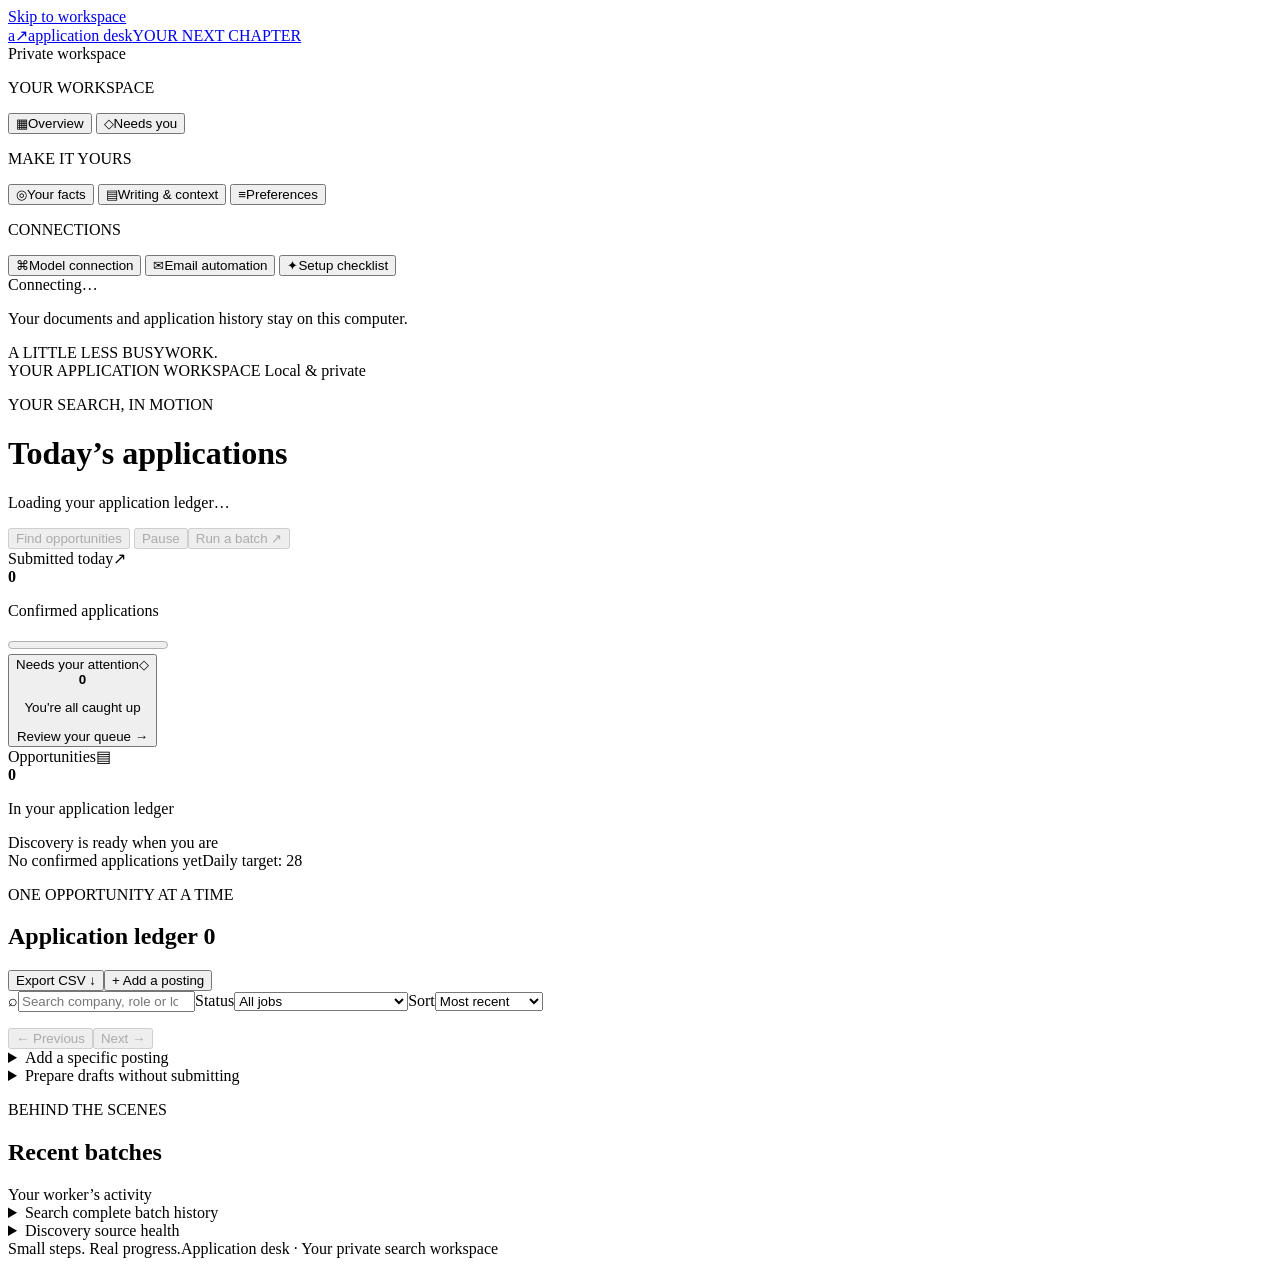
==== hireme/static/index.html @ 131ec29d "Check history backups through a disposable dashboard restore" ====
<!doctype html>
<html lang="en">
  <head>
    <meta charset="utf-8" />
    <meta name="viewport" content="width=device-width,initial-scale=1" />
    <meta name="theme-color" content="#f4f6f9" />
    <meta
      name="description"
      content="Your private application workspace. Find opportunities, keep track of applications, and move your search forward."
    />
    <title>Application desk · Your next chapter</title>
    <link rel="stylesheet" href="/style.css" />
    <script src="/app.js" defer></script>
  </head>
  <body>
    <a class="skip" href="#main">Skip to workspace</a>
    <div class="shell">
      <aside class="rail">
        <a class="brand" href="/" aria-label="Application desk home"
          ><span class="brand-mark" aria-hidden="true">a<span>↗</span></span
          ><span
            >application desk<span class="brand-caption"
              >YOUR NEXT CHAPTER</span
            ></span
          ></a
        >
        <div class="rail-note">
          <span class="privacy-dot"></span> Private workspace
        </div>
        <nav aria-label="Workspace">
          <p class="nav-label">YOUR WORKSPACE</p>
          <button data-view="today" aria-current="page">
            <span class="nav-icon" aria-hidden="true">▦</span>Overview
          </button>
          <button data-view="questions">
            <span class="nav-icon" aria-hidden="true">◇</span>Needs you
            <span id="question-count" class="nav-count"></span>
          </button>
          <p class="nav-label">MAKE IT YOURS</p>
          <button data-view="profile">
            <span class="nav-icon" aria-hidden="true">◎</span>Your facts
          </button>
          <button data-view="materials">
            <span class="nav-icon" aria-hidden="true">▤</span>Writing &amp;
            context
          </button>
          <button data-view="settings">
            <span class="nav-icon" aria-hidden="true">≡</span>Preferences
          </button>
          <p class="nav-label">CONNECTIONS</p>
          <button data-view="providers">
            <span class="nav-icon" aria-hidden="true">⌘</span>Model connection
          </button>
          <button data-view="connections">
            <span class="nav-icon" aria-hidden="true">✉</span>Email automation
          </button>
          <button data-view="setup">
            <span class="nav-icon" aria-hidden="true">✦</span>Setup checklist
          </button>
        </nav>
        <div class="rail-footer">
          <div class="worker-indicator">
            <span id="worker-dot"></span
            ><span id="worker-state">Connecting…</span>
          </div>
          <p>Your documents and application history stay on this computer.</p>
          <span class="footer-label">A LITTLE LESS BUSYWORK.</span>
        </div>
      </aside>
      <main id="main" tabindex="-1">
        <div
          id="connection-status"
          class="connection-banner"
          role="status"
          hidden
        >
          <span id="connection-message"></span
          ><button id="retry-connection" class="secondary" type="button">
            Reconnect
          </button>
        </div>
        <div
          id="recovery-banner"
          class="connection-banner"
          role="status"
          hidden
        >
          <div>
            <strong>Your previous work was interrupted.</strong>
            <p id="recovery-detail" class="help">
              Recover the recorded work before starting another batch. Uncertain
              submissions stay held for your verification.
            </p>
          </div>
          <button id="recover-worker" class="secondary" type="button">
            Recover and stay paused
          </button>
        </div>
        <p id="worker-error" class="callout" role="alert" hidden></p>
        <div id="notice" role="status" aria-live="polite"></div>
        <div id="demo-banner" class="demo-banner" hidden>
          <span
            ><strong>You’re exploring a sample workspace.</strong> Companies,
            applications and answers here are invented. Nothing will be
            submitted or saved.</span
          ><code>hireme dashboard</code>
        </div>
        <div class="workspace-topbar">
          <span id="workspace-date">YOUR APPLICATION WORKSPACE</span
          ><span class="local-label"
            ><span class="privacy-dot"></span> Local &amp; private</span
          >
        </div>
        <header class="page-head">
          <div>
            <p class="eyebrow" id="page-eyebrow">YOUR SEARCH, IN MOTION</p>
            <h1 id="heading">Today’s applications</h1>
            <p id="subheading">Loading your application ledger…</p>
          </div>
          <div class="actions">
            <button id="discover" class="secondary" disabled>
              Find opportunities
            </button>
            <button id="pause" class="secondary" disabled>Pause</button
            ><button id="run" disabled>
              Run a batch <span aria-hidden="true">↗</span>
            </button>
          </div>
        </header>
        <section id="setup" class="view" hidden>
          <p class="intro">
            Your documents, your voice, your search. Start with a resume;
            optional sources can be added later. Everything saves on this
            computer.
          </p>
          <div class="setup-banner">
            <div>
              <span class="eyebrow">A GOOD SEARCH STARTS WITH YOU</span>
              <h2>Your experience.<br />Your voice. Your next step.</h2>
              <p>
                Give your desk the essentials. It takes care of the repetitive
                parts, and comes back to you when it needs an answer.
              </p>
            </div>
            <div class="setup-art" aria-hidden="true">
              <span class="art-sheet"
                ><span>YOUR NEXT CHAPTER</span><i></i><i></i><i></i
                ><b>↗</b></span
              ><span class="art-tag">Made for your ambitions.</span>
            </div>
          </div>
          <div id="machine-checks" class="section"></div>
          <details class="section" id="setup-diagnostics">
            <summary>Check local setup and get help</summary>
            <p class="help">
              Check your saved setup without sending model requests or
              applications. Download a report with setup status and next steps;
              applicant answers and credentials are omitted.
            </p>
            <div class="actions">
              <button id="check-setup">Check local setup</button>
              <button id="download-setup-report" class="secondary" disabled>
                Download setup report
              </button>
            </div>
            <p id="setup-check-error" role="alert" hidden></p>
            <p id="setup-check-status" class="help" role="status"></p>
            <div id="setup-check-results" class="diagnostic-list"></div>
          </details>
          <div class="section-head">
            <h2>Your setup checklist</h2>
            <span id="setup-progress-text" class="help"></span>
          </div>
          <div id="setup-steps" class="setup-grid"></div>
          <button id="begin-setup">
            Let’s get started <span aria-hidden="true">→</span>
          </button>
        </section>
        <div id="guided-setup" class="section" hidden>
          <div class="guided-top">
            <span class="eyebrow">SETTING UP YOUR DESK</span
            ><span id="guided-progress-text" class="help"></span>
          </div>
          <progress
            id="guided-progress"
            value="1"
            max="7"
            aria-label="Setup progress"
          ></progress>
          <p id="guided-label"></p>
          <div class="actions">
            <button id="setup-back" class="secondary">Back</button
            ><button id="setup-next">Continue</button
            ><button id="setup-exit" class="secondary">
              Explore on my own
            </button>
          </div>
        </div>
        <section id="today" class="view">
          <div class="overview-grid" aria-label="Application overview">
            <article class="metric metric-primary">
              <div class="metric-top">
                <span>Submitted today</span><span aria-hidden="true">↗</span>
              </div>
              <strong id="metric-submitted">0</strong>
              <p id="metric-submitted-help">Confirmed applications</p>
              <progress
                id="submission-progress"
                value="0"
                max="28"
                aria-label="Daily application target"
              ></progress>
            </article>
            <button class="metric metric-attention" id="review-queue">
              <div class="metric-top">
                <span>Needs your attention</span
                ><span aria-hidden="true">◇</span>
              </div>
              <strong id="metric-attention">0</strong>
              <p id="metric-attention-help">You're all caught up</p>
              <span class="metric-link"
                >Review your queue <span aria-hidden="true">→</span></span
              >
            </button>
            <article class="metric">
              <div class="metric-top">
                <span>Opportunities</span><span aria-hidden="true">▤</span>
              </div>
              <strong id="metric-opportunities">0</strong>
              <p>In your application ledger</p>
              <span class="metric-foot" id="metric-ready"
                >Discovery is ready when you are</span
              >
            </article>
          </div>
          <div class="daily-line">
            <span id="daily-progress">No confirmed applications yet</span
            ><span id="daily-target">Daily target: 28</span>
          </div>
          <div id="setup-callout" class="callout" hidden>
            <h2>Set up once. Let it work.</h2>
            <p>
              Import your resume, confirm the extracted facts, and answer the
              few things a resume cannot tell us. Missing facts stay blank.
            </p>
            <button id="setup-link">Complete your profile</button>
          </div>
          <div class="ledger-panel">
            <div class="section-head">
              <div>
                <p class="eyebrow">ONE OPPORTUNITY AT A TIME</p>
                <h2>
                  Application ledger
                  <span id="ledger-count" class="count-pill">0</span>
                </h2>
              </div>
              <div class="ledger-actions">
                <button id="export-ledger" class="secondary" type="button">
                  Export CSV <span aria-hidden="true">↓</span></button
                ><button id="add-posting" class="secondary">
                  + Add a posting
                </button>
              </div>
            </div>
            <div class="ledger-toolbar">
              <label class="search-field"
                ><span aria-hidden="true">⌕</span
                ><input
                  id="job-search"
                  maxlength="200"
                  type="search"
                  placeholder="Search company, role or location"
                  aria-label="Search opportunities" /></label
              ><label class="filter-field"
                ><span>Status</span
                ><select
                  id="status-filter"
                  aria-label="Filter opportunities by status"
                >
                  <option value="all">All jobs</option>
                  <option value="confirmed">Submitted</option>
                  <option value="blocked">Needs action</option>
                  <option value="not_match">Not a match</option>
                  <option value="waiting">Limit active</option>
                  <option value="unknown">Uncertain</option>
                  <option value="awaiting_verification">
                    Email verification pending
                  </option>
                  <option value="discovered">Ready to evaluate</option>
                  <option value="prepared">Prepared drafts</option>
                </select></label
              ><label class="filter-field"
                ><span>Sort</span
                ><select id="job-sort" aria-label="Sort opportunities">
                  <option value="recent">Most recent</option>
                  <option value="fit">Best fit</option>
                  <option value="company">Company A–Z</option>
                </select></label
              >
            </div>
            <p id="ledger-scope" class="help ledger-scope"></p>
            <div id="jobs" tabindex="-1"></div>
            <div class="ledger-pagination">
              <span
                id="ledger-page-label"
                class="help"
                role="status"
                aria-live="polite"
              ></span>
              <div class="actions">
                <button
                  id="ledger-previous"
                  class="secondary"
                  type="button"
                  disabled
                >
                  ← Previous</button
                ><button
                  id="ledger-next"
                  class="secondary"
                  type="button"
                  disabled
                >
                  Next →
                </button>
              </div>
            </div>
          </div>
          <details id="add-posting-panel" class="section">
            <summary>Add a specific posting</summary>
            <p class="help">
              Found something promising? Add the official application link and
              we’ll check it against your preferences.
            </p>
            <form id="job-form" class="form-grid">
              <label>Company<input name="company" required /></label
              ><label>Role<input name="title" required /></label
              ><label class="wide"
                >Official application URL<input
                  name="url"
                  type="url"
                  required /></label
              ><label>Location<input name="location" required /></label
              ><label class="wide"
                >Posting text<textarea
                  name="description"
                  rows="4"
                ></textarea></label
              ><button type="submit">Add to discovery queue</button>
            </form>
          </details>
          <details id="prepare-panel" class="section">
            <summary>Prepare drafts without submitting</summary>
            <p>
              While submissions are paused, prepare application answers and
              documents for review. This uses your normal model and batch
              limits. The worker keeps submissions paused and holds forms that
              need an account or your help.
            </p>
            <button id="prepare" type="button" class="secondary" disabled>
              Prepare drafts
            </button>
            <p id="prepare-help" class="help"></p>
            <p class="help">
              Choose Prepared drafts in the ledger’s status filter, then open
              Answers &amp; evidence to review saved work. A later live batch
              rechecks answers and documents before submitting.
            </p>
          </details>
          <div class="section-head">
            <div>
              <p class="eyebrow">BEHIND THE SCENES</p>
              <h2>Recent batches</h2>
            </div>
            <span class="help">Your worker’s activity</span>
          </div>
          <div id="runs"></div>
          <details id="run-history-panel" class="section">
            <summary>Search complete batch history</summary>
            <div class="form-grid">
              <label
                >Show batches<select id="run-filter">
                  <option value="all">All recorded batches</option>
                  <option value="running">Running</option>
                  <option value="finished">Finished</option>
                  <option value="paused">Paused</option>
                  <option value="blocked">Stopped for a blocker</option>
                  <option value="interrupted">Interrupted</option>
                </select></label
              >
              <label
                >Search recorded notes<input
                  id="run-search"
                  type="search"
                  maxlength="200"
                  autocomplete="off"
              /></label>
            </div>
            <p id="run-history-error" class="help" role="alert" hidden></p>
            <button
              id="run-history-retry"
              type="button"
              class="secondary"
              hidden
            >
              Retry batch history
            </button>
            <div
              id="run-history"
              tabindex="-1"
              role="region"
              aria-label="Complete batch history"
            ></div>
            <div class="ledger-pagination">
              <span
                id="run-history-page"
                class="help"
                role="status"
                aria-live="polite"
              ></span>
              <div class="actions">
                <button
                  id="run-history-previous"
                  type="button"
                  class="secondary"
                  disabled
                >
                  Newer batches</button
                ><button
                  id="run-history-next"
                  type="button"
                  class="secondary"
                  disabled
                >
                  Older batches
                </button>
              </div>
            </div>
          </details>
          <details id="source-health-panel" class="section">
            <summary>Discovery source health</summary>
            <p class="help">
              The latest check for each source. Earlier opportunities stay saved
              when a source is unavailable.
            </p>
            <p id="source-health-summary" class="help" role="status"></p>
            <div class="ledger-toolbar">
              <label
                >Search source or error<input
                  id="source-search"
                  type="search"
                  maxlength="200"
                  autocomplete="off"
              /></label>
              <label
                >Source status<select id="source-filter">
                  <option value="all">All sources</option>
                  <option value="error">Unavailable</option>
                  <option value="ok">Available</option>
                </select></label
              >
            </div>
            <p
              id="source-health-error"
              class="callout error"
              role="alert"
              hidden
            ></p>
            <button
              id="source-health-retry"
              type="button"
              class="secondary"
              hidden
            >
              Retry source health
            </button>
            <div
              id="sources"
              tabindex="-1"
              role="region"
              aria-label="Discovery source checks"
            ></div>
            <div class="ledger-pagination">
              <span
                id="source-health-page"
                class="help"
                role="status"
                aria-live="polite"
              ></span>
              <div class="actions">
                <button
                  id="source-health-previous"
                  type="button"
                  class="secondary"
                  disabled
                >
                  Previous sources</button
                ><button
                  id="source-health-next"
                  type="button"
                  class="secondary"
                  disabled
                >
                  Next sources
                </button>
              </div>
            </div>
          </details>
        </section>
        <section id="questions" class="view" hidden>
          <p class="intro">
            Answer a personal question once and it will be reused for the same
            wording and options. Account and CAPTCHA blocks link straight to the
            job. The worker continues with other opportunities.
          </p>
          <label
            >Search question, employer or role<input
              id="question-search"
              type="search"
              maxlength="200"
              autocomplete="off"
          /></label>
          <p id="question-draft-help" class="help" hidden>
            Save or discard your unfinished answers before searching or changing
            question pages.
          </p>
          <p id="question-error" class="help" role="alert" hidden></p>
          <button id="question-retry" type="button" class="secondary" hidden>
            Retry questions
          </button>
          <div
            id="question-list"
            tabindex="-1"
            role="region"
            aria-label="Unanswered questions"
          ></div>
          <div class="ledger-pagination">
            <span
              id="question-page"
              class="help"
              role="status"
              aria-live="polite"
            ></span>
            <div class="actions">
              <button
                id="question-previous"
                type="button"
                class="secondary"
                disabled
              >
                Previous questions
              </button>
              <button
                id="question-next"
                type="button"
                class="secondary"
                disabled
              >
                Next questions
              </button>
            </div>
          </div>
          <h2 class="section">Applications that need a hand</h2>
          <p id="blocked-scope" class="help"></p>
          <div id="blocked-jobs"></div>
          <button id="view-all-holds" type="button" class="secondary">
            View all held opportunities
          </button>
          <h2 class="section">Uncertain submissions</h2>
          <p>
            Verify the employer’s confirmation or candidate portal before
            recording an outcome. These jobs will never be retried
            automatically.
          </p>
          <div class="form-grid">
            <label
              >Show outcomes<select id="outcome-filter">
                <option value="pending">All unresolved outcomes</option>
                <option value="unknown">Uncertain submissions</option>
                <option value="awaiting_verification">
                  Email verification pending
                </option>
              </select></label
            >
            <label
              >Search employer or role<input
                id="outcome-search"
                type="search"
                maxlength="200"
                autocomplete="off"
            /></label>
          </div>
          <p id="outcome-draft-help" class="help" hidden>
            Record or discard unfinished verification notes before changing
            filters or pages.
          </p>
          <p id="outcome-error" class="help" role="alert" hidden></p>
          <button id="outcome-retry" type="button" class="secondary" hidden>
            Retry unresolved outcomes
          </button>
          <div
            id="uncertain"
            tabindex="-1"
            role="region"
            aria-label="Unresolved submission records"
          ></div>
          <div class="ledger-pagination">
            <span
              id="outcome-page"
              class="help"
              role="status"
              aria-live="polite"
            ></span>
            <div class="actions">
              <button
                id="outcome-previous"
                type="button"
                class="secondary"
                disabled
              >
                Previous outcomes</button
              ><button
                id="outcome-next"
                type="button"
                class="secondary"
                disabled
              >
                Next outcomes
              </button>
            </div>
          </div>
          <h2 class="section">Employer accounts</h2>
          <p>
            Complete held verification in the dedicated browser, then record
            evidence that the account exists and you can sign in. Passwords are
            never displayed here.
          </p>
          <div class="form-grid">
            <label
              >Show accounts<select id="account-filter">
                <option value="uncertain">Needs verification</option>
                <option value="all">All accounts</option>
              </select></label
            >
            <label
              >Search employer or website<input
                id="account-search"
                type="search"
                maxlength="200"
                autocomplete="off"
            /></label>
          </div>
          <p id="account-draft-help" class="help" hidden>
            Save your verification evidence before changing account pages or
            filters.
          </p>
          <p id="account-error" class="help" role="alert" hidden></p>
          <button id="account-retry" type="button" class="secondary" hidden>
            Retry account history
          </button>
          <div
            id="employer-accounts"
            tabindex="-1"
            role="region"
            aria-label="Employer account records"
          ></div>
          <div class="ledger-pagination">
            <span
              id="account-page"
              class="help"
              role="status"
              aria-live="polite"
            ></span>
            <div class="actions">
              <button
                id="account-previous"
                type="button"
                class="secondary"
                disabled
              >
                Previous accounts
              </button>
              <button
                id="account-next"
                type="button"
                class="secondary"
                disabled
              >
                Next accounts
              </button>
            </div>
          </div>
          <details id="account-transfer-panel" class="section">
            <summary>Move employer passwords to another computer</summary>
            <p class="help">
              Your history backup keeps account records, but excludes passwords.
              Use a separate encrypted transfer to recover existing employer
              passwords after restoring matching history on your other computer
              or Pi. Both workspaces must use the same confirmed applicant email
              and stay paused.
            </p>
            <p id="account-transfer-readiness" class="help"></p>
            <div class="account-transfer-grid">
              <form id="account-export-form" method="post">
                <h3>1. Export from this computer</h3>
                <label
                  >New transfer passphrase<input
                    name="passphrase"
                    type="password"
                    autocomplete="new-password"
                    minlength="12"
                    maxlength="1024"
                    required
                /></label>
                <label
                  >Repeat transfer passphrase<input
                    name="confirmation"
                    type="password"
                    autocomplete="new-password"
                    minlength="12"
                    maxlength="1024"
                    required
                /></label>
                <p class="help">
                  Use at least 12 characters. Keep this passphrase separately;
                  it is required to unlock the transfer.
                </p>
                <button type="submit" disabled>
                  Download encrypted passwords
                </button>
                <p id="account-export-feedback" class="help" role="status"></p>
              </form>
              <form id="account-import-form" method="post">
                <h3>2. Import on the other computer</h3>
                <label
                  >Encrypted credential transfer<input
                    name="archive"
                    type="file"
                    accept=".encrypted,application/json"
                    required
                /></label>
                <label
                  >Transfer passphrase<input
                    name="passphrase"
                    type="password"
                    autocomplete="off"
                    minlength="12"
                    maxlength="1024"
                    required
                /></label>
                <p class="help">
                  Restore the matching history backup first. Existing different
                  passwords are rejected. Account uncertainty stays recorded;
                  importing keeps submissions paused.
                </p>
                <button type="submit" disabled>
                  Import encrypted passwords
                </button>
                <p id="account-import-feedback" class="help" role="status"></p>
              </form>
            </div>
          </details>
        </section>
        <section id="profile" class="view" hidden>
          <div class="section">
            <h2>Your resume</h2>
            <p id="resume-state">No resume imported.</p>
            <button
              id="download-selected-resume"
              type="button"
              class="secondary"
              hidden
            >
              Download selected resume
            </button>
            <p
              id="selected-resume-feedback"
              class="help"
              role="status"
              hidden
            ></p>
            <label class="upload"
              >Import a PDF<input
                id="resume-upload"
                type="file"
                accept="application/pdf"
            /></label>
            <p class="help">
              The original PDF is copied into private storage. Extracted values
              require your confirmation.
            </p>
          </div>
          <div class="section">
            <h2>Your transcript</h2>
            <p id="transcript-state">No transcript imported.</p>
            <button
              id="download-selected-transcript"
              type="button"
              class="secondary"
              hidden
            >
              Download selected transcript
            </button>
            <p
              id="selected-transcript-feedback"
              class="help"
              role="status"
              hidden
            ></p>
            <button
              id="withdraw-transcript"
              type="button"
              class="secondary"
              hidden
            >
              Stop using transcript
            </button>
            <p id="transcript-withdraw-help" class="help" hidden>
              Stops future uploads and clears unattempted drafts that include
              it. Private files stay stored for application evidence. Wait for
              an active batch to finish first.
            </p>
            <label class="upload"
              >Import a transcript PDF<input
                id="transcript-upload"
                type="file"
                accept="application/pdf"
            /></label>
            <p class="help">
              Stored privately and uploaded automatically to recognized
              transcript fields. If an employer requires an official transcript
              sent directly by your school, handle that through the employer.
            </p>
          </div>
          <div class="section-head">
            <div>
              <h2>The essentials</h2>
              <p id="fact-completion" class="help"></p>
            </div>
          </div>
          <label class="confirmation optional-toggle"
            ><input id="show-optional-facts" type="checkbox" /> Show optional
            facts, availability and disclosures</label
          ><datalist id="yes-no-values">
            <option value="Yes"></option>
            <option value="No"></option>
          </datalist>
          <form id="facts-form">
            <div id="fact-fields"></div>
            <div class="form-footer">
              <label class="confirmation"
                ><input type="checkbox" id="confirm-facts" required /> I confirm
                these values are accurate. Blank fields remain unknown. Clearing
                a saved optional value stops its reuse.</label
              ><button type="submit">Save confirmed facts</button
              ><span
                class="draft-status"
                data-draft-for="facts-form"
                role="status"
              ></span>
            </div>
          </form>
          <div class="section">
            <h2>Approved answer templates</h2>
            <p>
              Write factual personal text once. The model can adapt your wording
              when tailored writing is enabled. Personal claims must be
              supported by your confirmed sources. Add document examples in
              Writing &amp; context. Keep company-specific wording in the Needs
              you queue.
            </p>
            <form id="template-form" class="form-grid">
              <label
                >Use for<select name="category">
                  <option value="motivation">Why this role</option>
                  <option value="project">A project I built</option>
                  <option value="experience">My background</option>
                </select></label
              ><label class="wide"
                >Your confirmed wording<textarea
                  name="body"
                  rows="5"
                  required
                  minlength="20"
                ></textarea></label
              ><button type="submit">Save approved wording</button>
            </form>
            <div id="templates"></div>
          </div>
          <details id="saved-answers-panel" class="section">
            <summary>Review saved answers</summary>
            <p class="help">
              These are exact answers you confirmed in Needs you. Withdraw an
              outdated response to stop its reuse. Confirmed facts may still
              answer the same question; update those separately above. Past
              application evidence stays recorded.
            </p>
            <label
              >Search question, employer or answer<input
                id="answer-search"
                type="search"
                maxlength="200"
                autocomplete="off"
            /></label>
            <div id="saved-answers" aria-live="polite"></div>
            <div class="actions">
              <button
                id="answers-previous"
                type="button"
                class="secondary"
                disabled
              >
                Previous answers
              </button>
              <span id="answers-page" class="help" role="status"></span>
              <button
                id="answers-next"
                type="button"
                class="secondary"
                disabled
              >
                Next answers
              </button>
            </div>
          </details>
          <div class="section">
            <h2>Start automatic applications</h2>
            <p id="setup-status">Checking required facts…</p>
            <button id="complete-setup">Start automatic applications</button>
            <p class="help">
              Installs your chosen worker schedule and starts a cycle. No
              individual application approvals. You can pause at any time.
            </p>
          </div>
        </section>
        <section id="materials" class="view" hidden>
          <p class="intro">
            Give the model your writing, cover-letter examples and supporting
            context. Review the extracted text before it is used. Resume and
            transcript uploads are in Your facts.
          </p>
          <form id="material-upload-form" class="form-grid">
            <label
              >Document purpose<select name="kind">
                <option value="writing_sample">Writing sample</option>
                <option value="cover_letter">
                  Cover-letter example or template
                </option>
                <option value="context">Additional context or research</option>
              </select></label
            >
            <label
              >Source file<input
                name="file"
                type="file"
                accept=".docx,.pdf,.pptx,.txt,.md"
                required
            /></label>
            <p class="help wide">
              DOCX, PDF, PPTX or UTF-8 text; up to 20 MiB. For files containing
              both an example and research notes, review the relevant excerpts
              separately. Imported files remain private. To repair a missing or
              damaged copy, upload the matching original with the same document
              purpose; existing reviews stay saved.
            </p>
            <button type="submit">Upload for review</button>
          </form>
          <form id="context-form" class="section form-grid">
            <label class="wide"
              >Additional context or writing<textarea
                name="text"
                required
                minlength="20"
                maxlength="12000"
                rows="6"
              ></textarea></label
            ><label
              >Approved use<select name="role">
                <option value="personal">
                  My own factual work and experience
                </option>
                <option value="reference">Background reference only</option>
                <option value="style">Writing style only</option>
              </select></label
            ><label class="confirmation wide"
              ><input type="checkbox" required /> I reviewed this text and
              approve the selected use.</label
            ><button>Save approved context</button>
          </form>
          <form id="material-filter-form" class="actions section">
            <label
              >Search your sources<input
                id="material-search"
                type="search"
                maxlength="200"
                placeholder="Filename or excerpt text"
            /></label>
            <label
              >Approved use<select id="material-filter">
                <option value="all">All sources</option>
                <option value="review">Needs review</option>
                <option value="approved">All approved sources</option>
                <option value="personal">Approved personal experience</option>
                <option value="style">Approved writing style</option>
                <option value="reference">Approved background reference</option>
              </select></label
            >
            <button>Search sources</button
            ><button id="clear-material-filter" type="button" class="secondary">
              Clear filters
            </button>
          </form>
          <p id="material-filter-status" class="help" role="status"></p>
          <div
            id="material-list"
            tabindex="-1"
            aria-label="Writing source library"
          ></div>
        </section>
        <section id="connections" class="view" hidden>
          <div class="section">
            <h2>Your Gmail connection</h2>
            <p id="gmail-state">Checking authorization…</p>
            <p class="intro">
              Connect the same email you use on applications to read
              verification codes and receive batch reports. Being signed into
              Gmail in a browser does not grant background access.
            </p>
            <label class="upload"
              >Google Desktop OAuth client JSON<input
                id="gmail-client-upload"
                type="file"
                accept="application/json,.json"
            /></label>
            <p class="help">
              Create a Desktop app OAuth client with the Gmail API enabled in
              your Google Cloud project. The credentials stay in private
              storage.
              <a
                href="https://developers.google.com/workspace/gmail/api/quickstart/python"
                target="_blank"
                rel="noopener noreferrer"
                >Google setup instructions</a
              >.
            </p>
            <p>
              Then run this from the project folder in a terminal on the
              computer running the worker:
            </p>
            <pre
              tabindex="0"
              aria-label="Gmail connection command"
            ><code>.venv/bin/python -m hireme gmail connect</code></pre>
            <p class="help">
              Google will open a consent screen. Select your confirmed
              application email and authorize reading email and sending reports.
              Testing-mode OAuth tokens generally expire after seven days;
              finish the personal-use OAuth setup before relying on unattended
              runs.
            </p>
          </div>
          <form id="mail-settings-form" class="section">
            <h2>Email automation</h2>
            <label class="confirmation"
              ><input name="gmail_verification" type="checkbox" /> Retrieve
              matching email codes for supported application verification
              steps.</label
            ><label class="confirmation"
              ><input name="gmail_reports" type="checkbox" /> Email me a report
              after each batch, including paused and failed batches.</label
            ><button type="submit">Save email preferences</button>
            <p class="help">
              Codes stay out of Claude prompts and logs. Unsupported
              verification steps remain held for manual handling.
            </p>
          </form>
          <div class="section">
            <h2>Batch report delivery</h2>
            <div id="report-delivery"></div>
            <button id="flush-reports" class="secondary">
              Send queued reports
            </button>
          </div>
        </section>
        <section id="settings" class="view" hidden>
          <form id="settings-form">
            <div class="form-grid">
              <label
                >Locations, one per line<textarea
                  name="locations"
                  rows="4"
                ></textarea></label
              ><label
                >Summer 2027 locations<textarea
                  name="summer_2027_locations"
                  rows="3"
                ></textarea></label
              ><label
                >Locations during school<textarea
                  name="school_locations"
                  rows="3"
                ></textarea></label
              ><label
                >Employers on your resume<textarea
                  name="prior_employers"
                  rows="4"
                ></textarea></label
              ><label
                >Role keywords, one per line<textarea
                  name="roles"
                  rows="4"
                ></textarea></label
              ><label
                >Seniority keywords, one per line<textarea
                  name="seniority"
                  rows="3"
                  required
                ></textarea></label
              ><label
                >Never apply to, one company per line<textarea
                  name="skip_companies"
                  rows="4"
                ></textarea></label
              ><label
                >Interviewing with, one company per line<textarea
                  name="interview_companies"
                  rows="4"
                ></textarea></label
              ><label
                >Signed-in portal hosts<textarea
                  name="signed_in_portals"
                  rows="3"
                ></textarea>
              </label>
              <div id="company-alias-editor" data-preference-field>
                <h3>Alternate company names</h3>
                <p class="help">
                  Group different names for the same employer so exclusions and
                  company limits apply consistently. For example, map “Acme Inc”
                  to “Acme”.
                </p>
                <div id="company-alias-rows"></div>
                <div class="actions">
                  <button
                    id="add-company-alias"
                    type="button"
                    class="secondary"
                  >
                    Add another name
                  </button>
                  <button
                    id="alias-json-toggle"
                    type="button"
                    class="secondary"
                    aria-expanded="false"
                    aria-controls="alias-json-field"
                  >
                    Edit as JSON
                  </button>
                </div>
                <label id="alias-json-field" hidden
                  >Company aliases (JSON object)<textarea
                    name="company_aliases"
                    rows="5"
                  ></textarea>
                </label>
                <p
                  id="alias-error"
                  class="error-message"
                  role="alert"
                  hidden
                ></p>
              </div>
              <label
                >Full-time minimum USD/year<input
                  name="min_annual_usd"
                  type="number"
                  min="0" /></label
              ><label
                >Internship minimum USD/hour<input
                  name="min_hourly_usd"
                  type="number"
                  min="0" /></label
              ><label
                >Maximum required professional years<input
                  name="max_years_required"
                  type="number"
                  min="0"
                  step="0.1" /></label
              ><label
                >Minimum fit score<input
                  name="min_fit_score"
                  type="number"
                  min="0"
                  max="100" /></label
              ><label
                >Lifetime applications per company<input
                  name="max_per_company"
                  type="number"
                  min="1" /></label
              ><label
                >Company cooldown, days<input
                  name="company_cooldown_days"
                  type="number"
                  min="1" /></label
              ><label
                >Hours between batches<input
                  name="schedule_hours"
                  type="number"
                  min="1"
                  max="24" /></label
              ><label>Timezone<input name="timezone" required /></label
              ><label
                >Time budget per batch, minutes<input
                  name="cycle_timeout_seconds"
                  type="number"
                  min="0.016666666666666666"
                  max="1440"
                  step="any"
                  required
                /><span class="help"
                  >Discovery and application steps share this budget. Progress
                  stays recorded when a batch stops.</span
                ></label
              ><label
                >Attempt ceiling per batch<input
                  name="max_attempts_per_cycle"
                  type="number"
                  min="1"
                  max="50" /></label
              ><label
                >Model requests per batch<input
                  name="max_model_requests_per_cycle"
                  type="number"
                  min="1"
                  max="200" /></label
              ><label
                >Model requests per day<input
                  name="max_model_requests_per_day"
                  type="number"
                  min="1"
                  max="500" /></label
              ><label
                >API output tokens per request<input
                  name="max_output_tokens"
                  type="number"
                  min="1"
                  max="8000" /></label
              ><label
                >Cycle target<input
                  name="target_per_cycle"
                  type="number"
                  min="1" /></label
              ><label
                >Cycle ceiling<input
                  name="max_per_cycle"
                  type="number"
                  min="1"
                  max="50" /></label
              ><label
                >Daily target<input
                  name="target_per_day"
                  type="number"
                  min="1" /></label
              ><label
                >Daily ceiling<input
                  name="max_per_day"
                  type="number"
                  min="1"
                  max="100" /></label
              ><label
                >Browser<select name="browser_channel">
                  <option value="chrome">Google Chrome</option>
                  <option value="chromium">Bundled Chromium</option>
                  <option value="system-chromium">System Chromium (Pi)</option>
                </select></label
              >
            </div>
            <fieldset class="section">
              <legend>Context and writing</legend>
              <label class="confirmation"
                ><input name="employer_accounts" type="checkbox" /> Create and
                reuse employer accounts with my confirmed email when a supported
                account form is required. Passwords stay on this computer.
                Agreement checkboxes and unsupported sign-in steps require
                manual handling.</label
              ><label class="confirmation"
                ><input name="tailored_writing" type="checkbox" /> Adapt answers
                in the style of my approved writing, with a factual support
                check.</label
              ><label class="confirmation"
                ><input name="contextual_preferences" type="checkbox" /> Choose
                matching roles, engineering tracks and local work options from
                my confirmed skills and availability.</label
              ><label class="confirmation"
                ><input name="cover_letters" type="checkbox" /> Generate a
                grounded cover letter when an application requires one. Requires
                tailored writing above.</label
              ><label
                >Maximum cover-letter words<input
                  name="cover_letter_words"
                  type="number"
                  min="100"
                  max="350" /></label
              ><label class="confirmation"
                ><input name="headless" type="checkbox" /> Run the application
                browser in the background.</label
              >
            </fieldset>
            <p class="help">
              Targets are goals, not guarantees. Eligibility, company limits and
              unknown answers always take priority. Use “hireme login URL” in a
              terminal to sign into a dedicated portal session.
            </p>
            <button type="submit">Save preferences</button
            ><span
              class="draft-status"
              data-draft-for="settings-form"
              role="status"
            ></span>
          </form>
          <div class="section">
            <h2>Automatic batch schedule</h2>
            <p class="help">
              Save your preferences first, then apply the saved interval to this
              computer’s scheduler. Applying a schedule keeps paused
              applications paused. Your dashboard can be closed while the
              computer remains awake.
            </p>
            <p id="schedule-state" role="status" class="help">
              Checking installed schedule…
            </p>
            <div class="actions">
              <button
                id="apply-schedule"
                type="button"
                class="secondary"
                disabled
              >
                Apply saved interval
              </button>
              <button id="check-schedule" type="button" class="secondary">
                Check schedule
              </button>
            </div>
          </div>
          <div class="section backup-tools">
            <p class="eyebrow">KEEP YOUR HISTORY WITH YOU</p>
            <h2>Your data and backups</h2>
            <p class="intro">
              Download a consistent copy of your application history, confirmed
              facts, documents and reviewed sources. Restoring a backup starts
              with applications paused.
            </p>
            <p class="help">
              The archive contains personal information and is not encrypted.
              Save it somewhere private. API keys, Gmail authorization, employer
              passwords and browser sessions are excluded.
            </p>
            <button
              id="download-backup"
              class="secondary"
              type="button"
              disabled
            >
              Download history backup <span aria-hidden="true">↓</span>
            </button>
            <p id="backup-state" class="help">Checking worker status…</p>
            <details class="section" id="backup-check-panel">
              <summary>Check a backup before moving it</summary>
              <p class="help">
                Check the archive, ledger and document references with a
                temporary restore. Your current workspace stays unchanged. The
                temporary copy is removed after the check.
              </p>
              <form id="backup-check-form" method="post" class="form-grid">
                <label
                  >History backup ZIP<input
                    id="backup-check-file"
                    type="file"
                    disabled
                    accept=".zip,application/zip"
                    required
                    aria-describedby="backup-check-help"
                /></label>
                <p id="backup-check-help" class="help">
                  Choose a private history backup up to 1 GiB. Checking a large
                  archive may take a little time.
                </p>
                <button type="submit" class="secondary" disabled>
                  Check backup
                </button>
              </form>
              <p id="backup-check-status" class="help" role="status"></p>
              <div id="backup-check-result" hidden></div>
            </details>
          </div>
        </section>
        <section id="providers" class="view" hidden>
          <p class="intro">
            Choose your connection explicitly. CLI subscriptions and API billing
            are separate. No inherited API keys are used.
          </p>
          <form id="provider-form" class="form-grid">
            <label
              >Provider<select name="provider">
                <option value="claude-cli">Claude Code · subscription</option>
                <option value="codex-cli">
                  Codex CLI · ChatGPT subscription
                </option>
                <option value="anthropic-api">Anthropic API · paid key</option>
                <option value="openai-api">OpenAI API · paid key</option>
              </select></label
            ><label
              >Model ID<input
                name="provider_model"
                placeholder="Model identifier"
                aria-describedby="provider-model-help" /><span
                id="provider-model-help"
                class="help"
              ></span></label
            ><label
              >Run on<select name="deployment">
                <option value="local">This computer</option>
                <option value="pi">Raspberry Pi / Linux systemd</option>
              </select></label
            ><label id="provider-key-field"
              >API key (API providers only)<input
                name="key"
                type="password"
                autocomplete="new-password"
            /></label>
            <p class="help wide">
              Keys are stored in a private local file, never returned to this
              page or included in backups. API mode makes paid requests to the
              selected vendor. Set a spending limit in that vendor’s account
              too. CLI request caps do not guarantee remaining subscription
              credits.
            </p>
            <button type="submit">Save connection</button>
          </form>
          <div class="section">
            <h2>Install and sign in</h2>
            <p>
              Install the selected CLI using its official instructions, then
              sign in in a terminal on the machine that runs the worker.
            </p>
            <p>
              <a
                href="https://code.claude.com/docs/en/setup"
                target="_blank"
                rel="noopener noreferrer"
                >Claude Code setup</a
              >
              ·
              <a
                href="https://developers.openai.com/codex/cli"
                target="_blank"
                rel="noopener noreferrer"
                >Codex CLI setup</a
              >
            </p>
            <pre
              id="provider-instructions"
              tabindex="0"
              aria-label="Model login instructions"
            >
claude auth login</pre
            >
            <p id="provider-state"></p>
            <div class="callout">
              <h3>Daily worker request budget</h3>
              <p id="model-request-usage" role="status"></p>
              <p id="model-request-reset" class="help"></p>
              <p class="help">
                Counts successful and failed model requests across providers in
                this private ledger. Change the daily and per-batch caps in
                Preferences.
              </p>
            </div>
            <button id="check-provider" class="secondary">
              Check installation and login
            </button>
            <button id="remove-provider-key" class="secondary">
              Remove saved API key
            </button>
          </div>
          <div class="section">
            <h2>Ready to work</h2>
            <p>
              Finish setup with submissions paused, or start automatic batches
              now. The worker continues with supported applications and holds
              unknown answers for you.
            </p>
            <button id="finish-paused" class="secondary">
              Finish setup · stay paused
            </button>
            <button id="finish-start">Start scheduled applications</button>
            <p class="help">
              For Pi: finish paused on the Pi, run the Pi configuration commands
              in the README, then start. Changing “Run on” does not transfer
              data or install an operating system.
            </p>
          </div>
        </section>
        <footer class="workspace-footer">
          <span>Small steps. Real progress.</span
          ><span>Application desk · Your private search workspace</span>
        </footer>
      </main>
    </div>
    <dialog
      id="job-dialog"
      class="job-dialog"
      aria-labelledby="job-dialog-title"
    >
      <header class="dialog-head">
        <div>
          <p class="eyebrow">OPPORTUNITY DETAILS</p>
          <h2 id="job-dialog-title"></h2>
          <p id="job-dialog-company" class="help"></p>
        </div>
        <button
          id="close-job-dialog"
          class="secondary icon-button"
          type="button"
          aria-label="Close opportunity details"
          autofocus
        >
          ×
        </button>
      </header>
      <div class="dialog-body">
        <div id="job-dialog-state"></div>
        <div id="job-dialog-guidance" class="callout" hidden></div>
        <dl class="opportunity-facts">
          <div>
            <dt>Location</dt>
            <dd id="job-dialog-location"></dd>
          </div>
          <div>
            <dt>Last recorded fit</dt>
            <dd id="job-dialog-fit"></dd>
          </div>
          <div>
            <dt>Discovered</dt>
            <dd id="job-dialog-discovered"></dd>
          </div>
        </dl>
        <p class="help">
          Recorded fit is the worker’s last keyword-based assessment. Check the
          saved posting below to compare current saved facts and preferences.
          Fit does not predict employer interest.
        </p>
        <h3>About the opportunity</h3>
        <p id="job-dialog-description" class="posting-description"></p>
        <div class="section">
          <h3>Check your current preferences</h3>
          <p class="help">
            Uses the saved posting, confirmed facts and saved preferences. No
            model request, live page visit or application is sent. Unsaved edits
            are not included.
          </p>
          <button id="check-saved-posting" type="button" class="secondary">
            Check saved posting
          </button>
          <div
            id="posting-check-result"
            class="callout"
            role="status"
            hidden
          ></div>
        </div>
        <details id="job-dialog-diagnostics" hidden>
          <summary>Recorded details</summary>
          <p id="job-dialog-reason" class="help"></p>
        </details>
      </div>
      <footer class="dialog-footer">
        <div class="company-action">
          <button
            id="skip-job-company"
            type="button"
            class="secondary"
            aria-describedby="skip-company-help"
          >
            Skip this company
          </button>
          <p id="skip-company-help" class="help"></p>
        </div>
        <a
          id="job-dialog-link"
          class="button-link"
          target="_blank"
          rel="noopener noreferrer"
          >Open official posting <span aria-hidden="true">↗</span></a
        ><span id="job-dialog-demo" class="help" hidden
          >Invented opportunity for this sample workspace.</span
        >
      </footer>
    </dialog>
  </body>
</html>
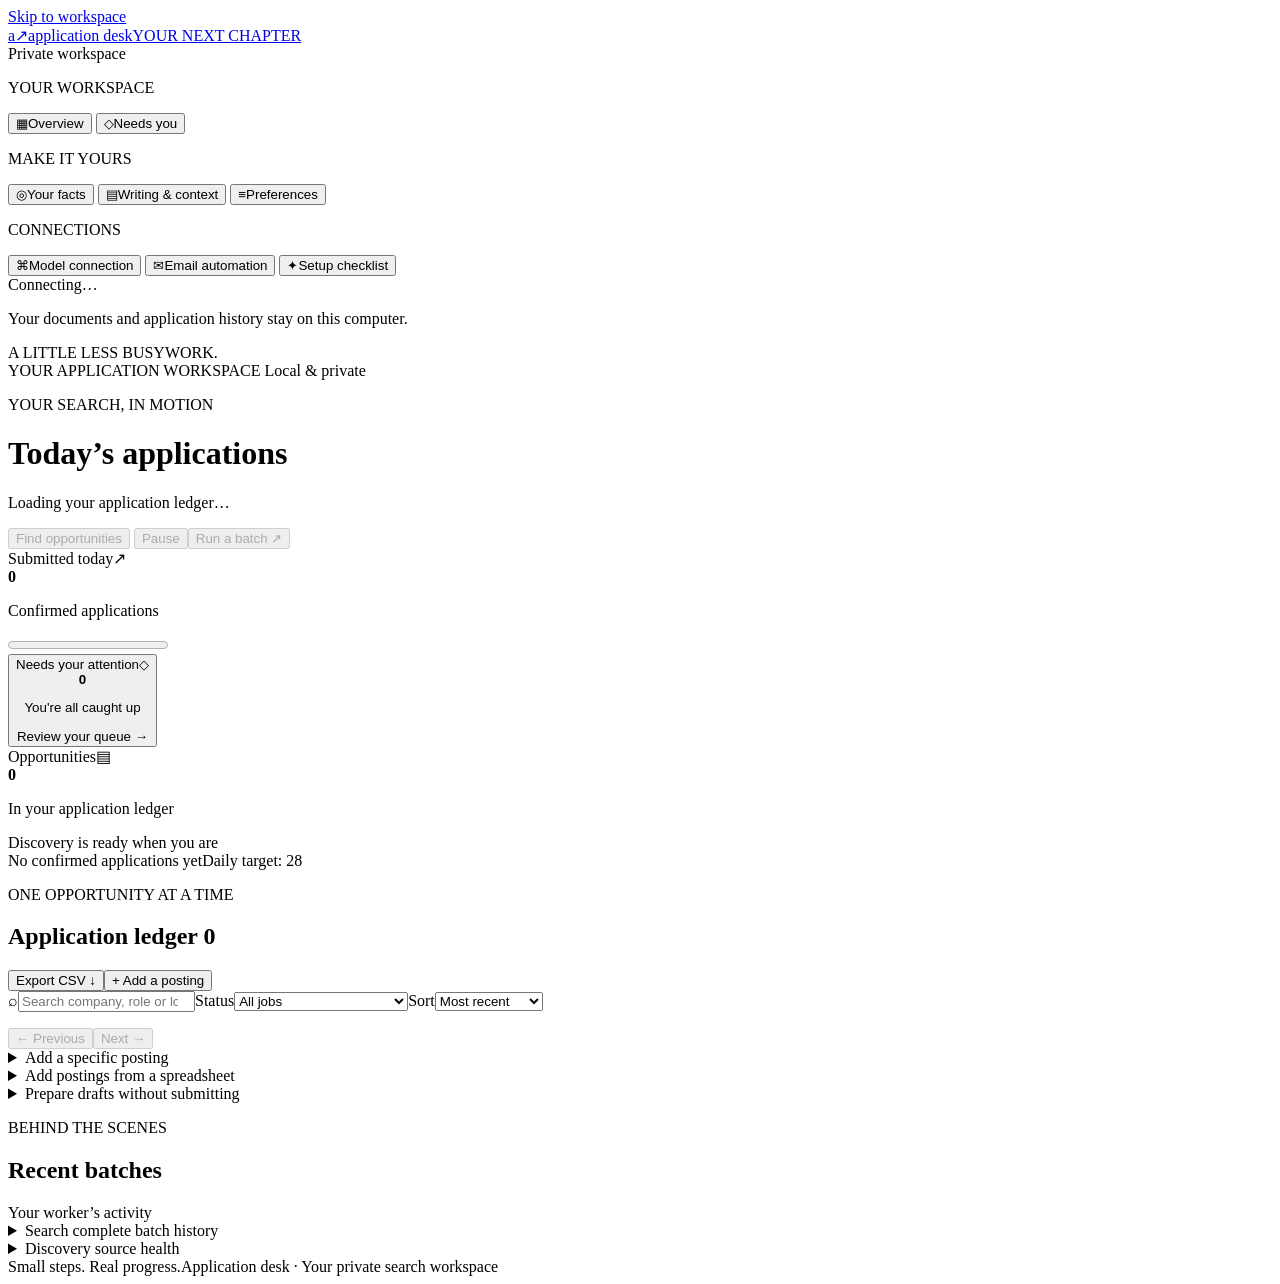
==== commit 091a5c89: "Preview and atomically import posting spreadsheets through the dashboard" ====
--- a/hireme/static/index.html
+++ b/hireme/static/index.html
@@ -349,6 +349,52 @@
               ><button type="submit">Add to discovery queue</button>
             </form>
           </details>
+          <details id="posting-import-panel" class="section">
+            <summary>Add postings from a spreadsheet</summary>
+            <p class="help">
+              Save your spreadsheet as a UTF-8 CSV with Company, Role and
+              Application URL columns. Location and Posting text are optional.
+              You can also use an exported opportunity ledger. Import up to 500
+              rows in a file up to 1 MiB.
+            </p>
+            <p class="help">
+              Use official links from Ashby, Greenhouse, Lever, Workable,
+              SmartRecruiters or a supported employer portal. Adding postings
+              saves discovery metadata; eligibility is checked before preparing
+              an application.
+            </p>
+            <button
+              type="button"
+              class="secondary"
+              id="posting-import-template"
+            >
+              Download blank CSV template
+            </button>
+            <form id="posting-import-form" method="post" class="form-grid">
+              <label
+                >Posting CSV<input
+                  type="file"
+                  id="posting-import-file"
+                  accept=".csv,text/csv"
+                  required
+                  disabled
+              /></label>
+              <button type="submit" class="secondary" disabled>
+                Check CSV
+              </button>
+            </form>
+            <p id="posting-import-status" class="help" role="status"></p>
+            <div id="posting-import-preview" hidden></div>
+            <button
+              type="button"
+              class="primary"
+              id="posting-import-save"
+              hidden
+              disabled
+            >
+              Add checked postings
+            </button>
+          </details>
           <details id="prepare-panel" class="section">
             <summary>Prepare drafts without submitting</summary>
             <p>
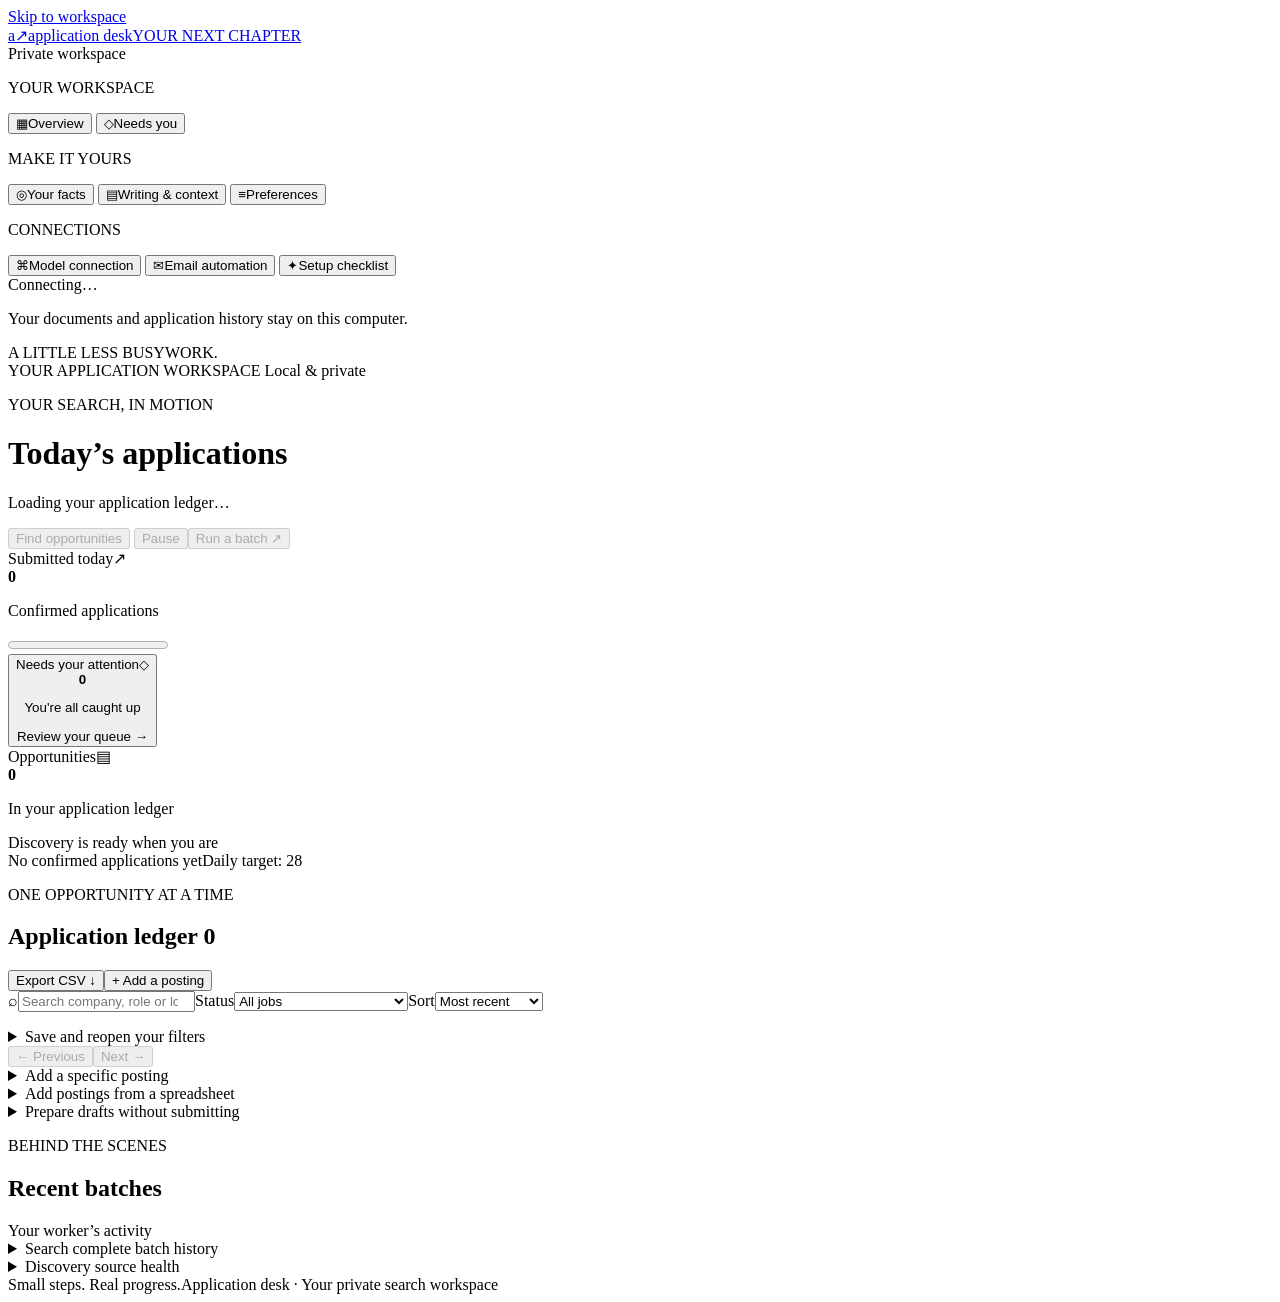
==== commit b69dc7d0: "Save named opportunity filters privately and reopen them safely" ====
--- a/hireme/static/index.html
+++ b/hireme/static/index.html
@@ -299,6 +299,29 @@
               >
             </div>
             <p id="ledger-scope" class="help ledger-scope"></p>
+            <details id="saved-views-panel" class="section">
+              <summary>Save and reopen your filters</summary>
+              <p class="help">
+                Name the current search, status and sorting. Saved views stay in
+                your private history and work after reopening the dashboard.
+                They change which opportunities you see.
+              </p>
+              <form id="saved-view-form" method="post" class="form-grid">
+                <label
+                  >View name<input
+                    name="name"
+                    required
+                    maxlength="48"
+                    placeholder="For example, prepared engineering roles"
+                    disabled
+                /></label>
+                <button type="submit" class="secondary" disabled>
+                  Save current filters
+                </button>
+              </form>
+              <p id="saved-view-status" class="help" role="status"></p>
+              <div id="saved-views"></div>
+            </details>
             <div id="jobs" tabindex="-1"></div>
             <div class="ledger-pagination">
               <span
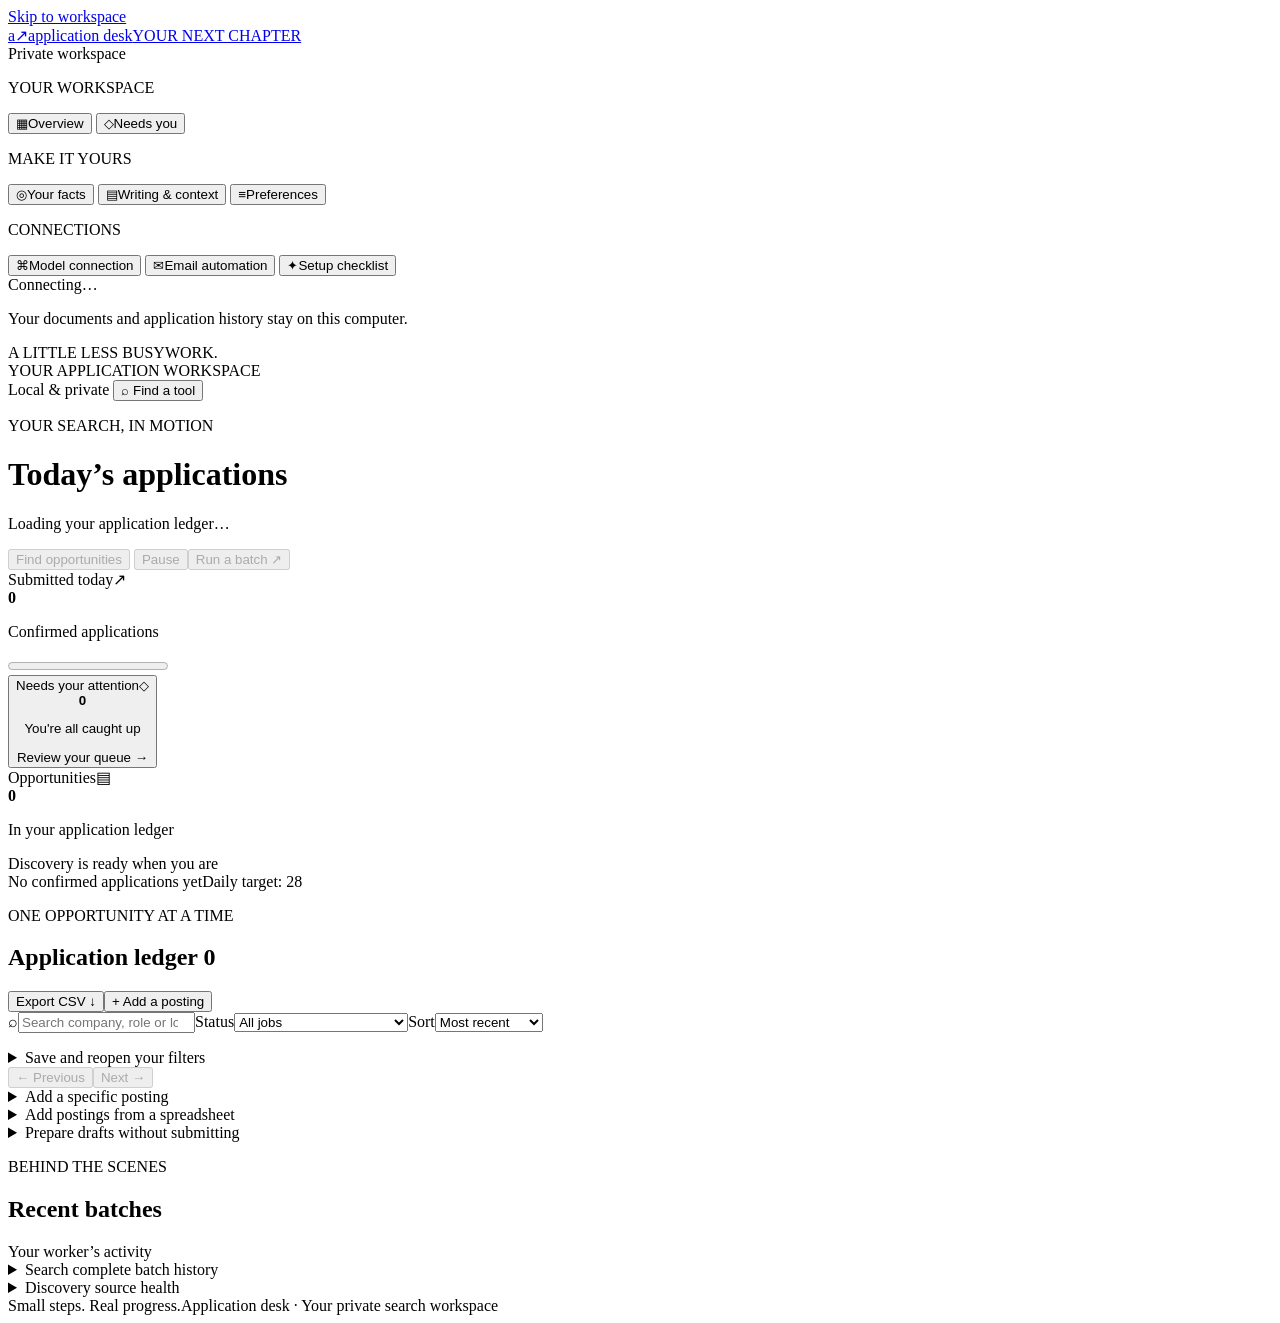
==== commit 9d10902c: "Find workspace tools through accessible local task search" ====
--- a/hireme/static/index.html
+++ b/hireme/static/index.html
@@ -106,10 +106,21 @@
           ><code>hireme dashboard</code>
         </div>
         <div class="workspace-topbar">
-          <span id="workspace-date">YOUR APPLICATION WORKSPACE</span
-          ><span class="local-label"
-            ><span class="privacy-dot"></span> Local &amp; private</span
-          >
+          <span id="workspace-date">YOUR APPLICATION WORKSPACE</span>
+          <div class="topbar-tools">
+            <span class="local-label"
+              ><span class="privacy-dot"></span> Local &amp; private</span
+            >
+            <button
+              id="find-tool"
+              type="button"
+              class="secondary"
+              aria-haspopup="dialog"
+              aria-keyshortcuts="Control+k Meta+k"
+            >
+              <span aria-hidden="true">⌕</span> Find a tool
+            </button>
+          </div>
         </div>
         <header class="page-head">
           <div>
@@ -1668,5 +1679,50 @@
         >
       </footer>
     </dialog>
+    <dialog
+      id="tool-dialog"
+      class="job-dialog tool-dialog"
+      aria-labelledby="tool-dialog-title"
+      aria-describedby="tool-dialog-help"
+    >
+      <header class="dialog-head">
+        <div>
+          <h2 id="tool-dialog-title">Find a tool</h2>
+          <p id="tool-dialog-help" class="help">
+            Search by what you want to do. Choosing a tool opens its section.
+          </p>
+        </div>
+        <button
+          id="close-tool-dialog"
+          type="button"
+          class="secondary"
+          aria-label="Close tool search"
+        >
+          Close
+        </button>
+      </header>
+      <div class="tool-search-content">
+        <label for="tool-search">What would you like to do?</label>
+        <input
+          id="tool-search"
+          type="search"
+          maxlength="100"
+          autocomplete="off"
+          placeholder="Try resume, backup or questions"
+          aria-describedby="tool-search-count"
+        />
+        <p
+          id="tool-search-count"
+          class="help"
+          role="status"
+          aria-live="polite"
+        ></p>
+        <div id="tool-search-results"></div>
+        <p class="help">
+          Use Tab or the arrow keys to browse, Enter to open, and Escape to
+          close. Open this search with Ctrl or ⌘ K.
+        </p>
+      </div>
+    </dialog>
   </body>
 </html>
